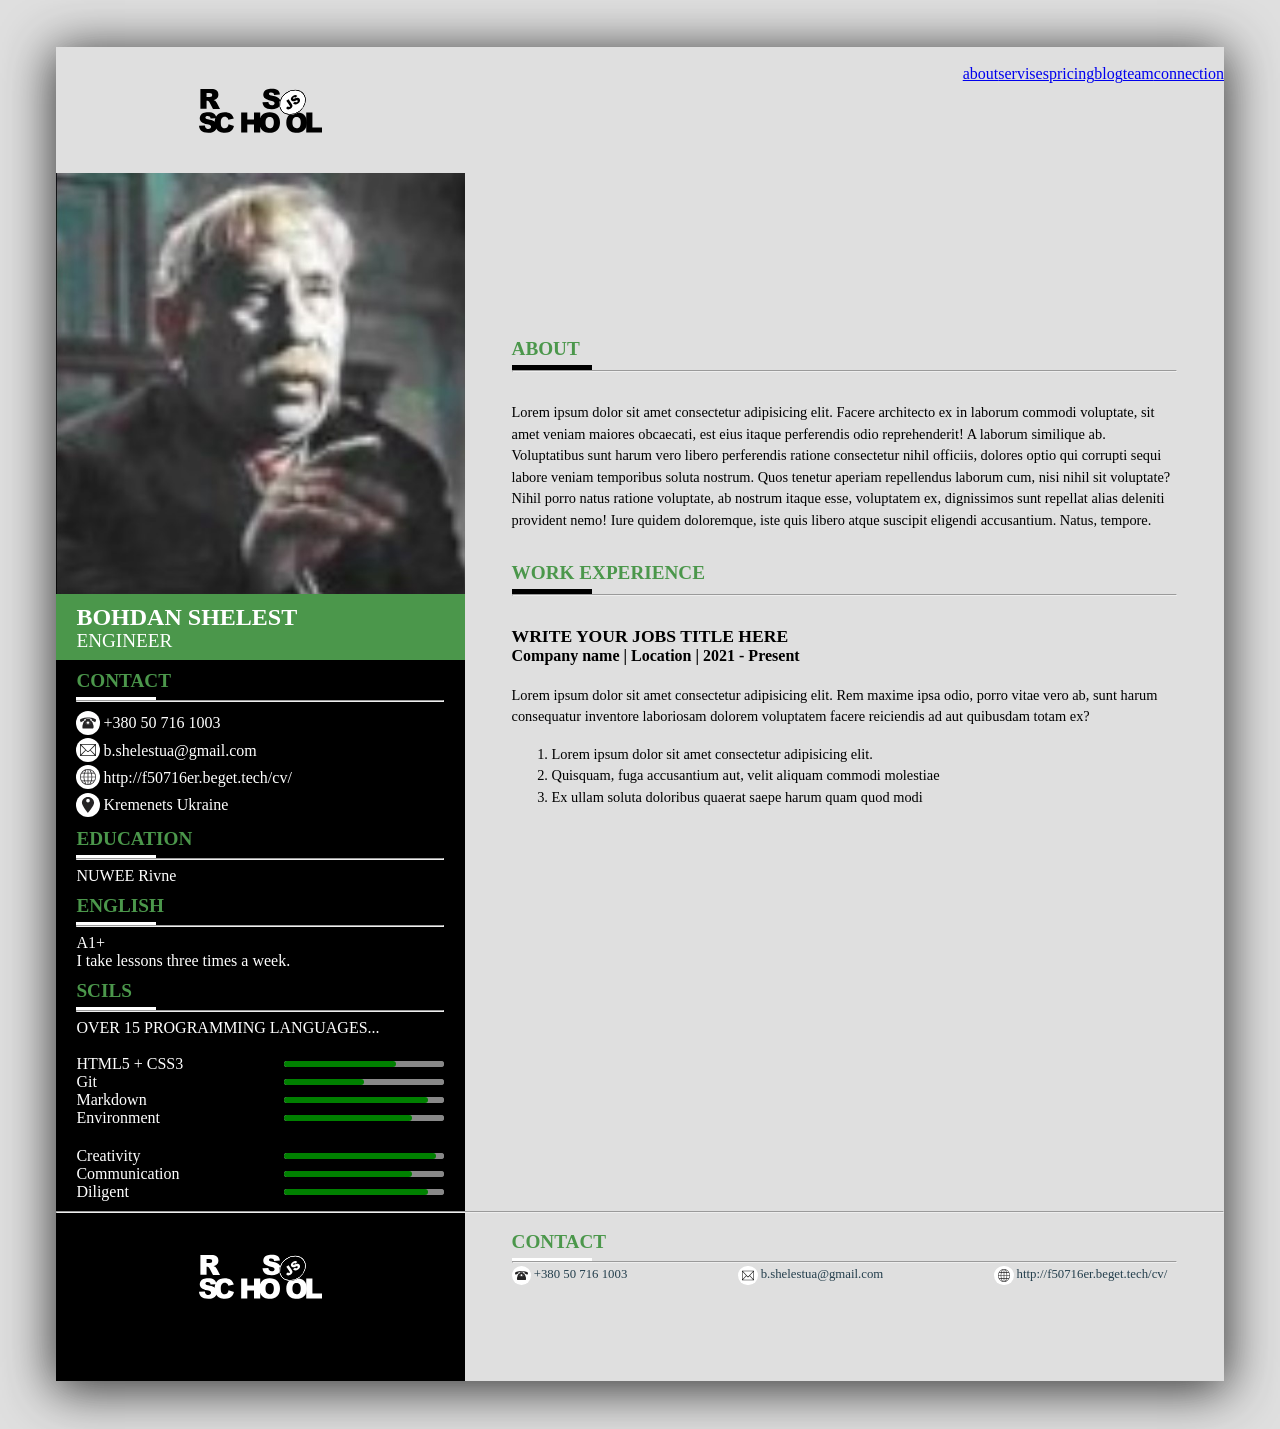
==== cv/index.html @ 2c33cb86 "feat: modify header design, modify css" ====
<!DOCTYPE html>
<html lang="zxx">

<head>
  <meta charset="UTF-8">
  <meta http-equiv="X-UA-Compatible" content="IE=edge">
  <meta name="viewport" content="width=device-width, initial-scale=1.0">
  <title>CV</title>
  <link rel="stylesheet" href="styles.css">
</head>

<body>

  <div class="cv">
    <div class="container">
      <div class="cv__wrap">
        <header class="header">
          <div class="cv__header-wrap">
            <div class="cv__header-one">
              <a class="cv__header-logo go-top" href="#">
                <img class="cv__logo-img" src="rs_school_js1.svg" alt="Logo">
              </a>
            </div>
            <div class="cv__header-two">
              <nav class="menu">
                <ul class="menu__list">
                  <li class="menu__list-item">
                    <a class="menu__list-link" href="#">
                      about
                    </a>
                  </li>
                  <li class="menu__list-item">
                    <a class="menu__list-link" href="#">
                      servises
                    </a>
                  </li>
                  <li class="menu__list-item">
                    <a class="menu__list-link" href="#">
                      pricing
                    </a>
                  </li>
                  <li class="menu__list-item">
                    <a class="menu__list-link" href="#">
                      blog
                    </a>
                  </li>
                  <li class="menu__list-item">
                    <a class="menu__list-link" href="#">
                      team
                    </a>
                  </li>
                  <li class="menu__list-item">
                    <a class="menu__list-link" href="#">
                      connection
                    </a>
                  </li>
                </ul>
              </nav>
            </div>
          </div>
        </header>
        <div class="cv__inner">
          <aside class="cv-brief">
            <img class="cv-brief__avatar" src="avatar.jpg" alt="avatar">
            <div class="cv__title">
              <h2 class="cv__h2">Bohdan Shelest</h2>
              <span>engineer</span>
            </div>

            <div class="cv-contacts">
              <h3 class="cv__h3">contact</h3>
              <span class="sv-brief__line"></span>
              <hr>
              <div class="contacts">
                <a class="contacts__item contact" href="tel:+380507161003">
                  <div class="contact__icon">
                    <img class="contact__icon-img" src="phone1-icon.svg" alt="phone icon">
                  </div>
                  +380 50 716 1003
                </a>
                <a class="contacts__item contact" href="#">
                  <div class="contact__icon">
                    <img class="contact__icon-img" src="email1-icon.svg" alt="email icon">
                  </div>
                  b.shelestua@gmail.com
                </a>
                <a class="contacts__item contact" href="http://f50716er.beget.tech/cv/">
                  <div class="contact__icon">
                    <img class="contact__icon-img" src="web1-icon.svg" alt="web icon">
                  </div>
                  http://f50716er.beget.tech/cv/
                </a>
                <a class="contacts__item contact" href="#">
                  <div class="contact__icon">
                    <img class="contact__icon-img" src="marker1-icon.svg" alt="marker icon">
                  </div>
                  Kremenets Ukraine
                </a>
              </div>
            </div>
            <div class="cv-educ">
              <h3 class="cv__h3">Education</h3>
              <span class="sv-brief__line"></span>
              <hr>
              <span>NUWEE Rivne</span>
            </div>
            <div class="cv-english">
              <h3 class="cv__h3">English</h3>
              <span class="sv-brief__line"></span>
              <hr>
              <span>A1+</span>
              <P>
                I take lessons three times a week.
              </P>
            </div>
            <div class="cv-scills">
              <h3 class="cv__h3">Scils</h3>
              <span class="sv-brief__line"></span>
              <hr>
              <p class="cv-scills__general">over 15 programming languages... <br> <br>
              </p>
              <ul class="cv-scills__list">
                <li class="cv-scill__item">
                  <label for="html"> HTML5 + CSS3</label>
                  <progress class="cv-scill__progress" id="html" max="100" value="70"> 70% </progress>
                </li>
                <li class="cv-scill__item">
                  <label for="git">Git</label>
                  <progress class="cv-scill__progress" id="git" max="100" value="50"> 50% </progress>
                </li>
                <li class="cv-scill__item">
                  <label for="markdown">Markdown</label>
                  <progress class="cv-scill__progress" id="markdown" max="100" value="90">90%</progress>
                </li>
                <li class="cv-scill__item">
                  <label for="environment">Environment</label>
                  <progress class="cv-scill__progress" id="environment" max="100" value="80">80%</progress>
                </li>
              </ul>

              <ul class="cv-scills__abils">
                <li class="cv-scill__item">
                  <label for="creativity">Creativity</label>
                  <progress class="cv-scill__progress" id="creativity" max="100" value="95">95%</progress>
                </li>
                <li class="cv-scill__item">
                  <label for="communication">Communication</label>
                  <progress class="cv-scill__progress" id="communication" max="100" value="80">80%</progress>
                </li>
                <li class="cv-scill__item">
                  <label for="diligent">Diligent</label>
                  <progress class="cv-scill__progress" id="diligent" max="100" value="90">90%</progress>
                </li>
              </ul>
            </div>
          </aside>
          <main class="cv-detail">
            <div class="cv-about">
              <h3 class="cv__h3">About</h3>
              <span class="sv-detail__line"></span>
              <hr>
              <P>
                Lorem ipsum dolor sit amet consectetur adipisicing elit. Facere architecto ex in laborum commodi
                voluptate, sit amet veniam maiores obcaecati, est eius itaque perferendis odio reprehenderit! A laborum
                similique ab.
                Voluptatibus sunt harum vero libero perferendis ratione consectetur nihil officiis, dolores optio qui
                corrupti sequi labore veniam temporibus soluta nostrum. Quos tenetur aperiam repellendus laborum cum,
                nisi
                nihil sit voluptate?
                Nihil porro natus ratione voluptate, ab nostrum itaque esse, voluptatem ex, dignissimos sunt repellat
                alias deleniti provident nemo! Iure quidem doloremque, iste quis libero atque suscipit eligendi
                accusantium. Natus, tempore.
              </P>
            </div>
            <div class="cv-work">
              <h3 class="cv__h3">Work experience</h3>
              <span class="sv-detail__line"></span>
              <hr>
              <h4 class="cv__h4"> Write your jobs title here
              </h4>
              <h6 class="cv__h4">Company name | Location | 2021 - Present</h6>
              <p>
                Lorem ipsum dolor sit amet consectetur adipisicing elit. Rem maxime ipsa odio, porro vitae vero ab, sunt
                harum
                consequatur inventore laboriosam dolorem voluptatem facere reiciendis ad aut quibusdam totam ex?
              </p>

              <ol>
                <li>Lorem ipsum dolor sit amet consectetur adipisicing elit.</li>
                <li>Quisquam, fuga accusantium aut, velit aliquam commodi molestiae</li>
                <li>Ex ullam soluta doloribus quaerat saepe harum quam quod modi</li>
              </ol>
              <!-- <h4 class="cv__h4"> Write your jobs title here
              </h4>

              <h6 class="cv__h4">Company name | Location | 2015 - 2020</h6>
              <p>
                Lorem ipsum dolor sit amet consectetur adipisicing elit. Rem maxime ipsa odio, porro vitae vero ab, sunt
                harum
                consequatur inventore laboriosam dolorem voluptatem facere reiciendis ad aut quibusdam totam ex?
              </p>

              <ol>
                <li>Lorem ipsum dolor sit amet consectetur adipisicing elit.</li>
                <li>Quisquam, fuga accusantium aut, velit aliquam commodi molestiae</li>
                <li>Ex ullam soluta doloribus quaerat saepe harum quam quod modi</li>
              </ol> -->
            </div>
          </main>
        </div>

        <footer class="cv__footer">
          <span class="sv-detail__line"></span>
          <hr class="cv__footer-line">
          <div class="cv__footer-wrap">
            <div class="cv__footer-one">
              <a class="cv__footer-logo " href="#">
                <img class="cv__footer-img" src="rs_school_js1.svg" alt="logo">
              </a>
            </div>
            <div class="cv__footer-two ">
              <div class="cv__footer-main ">
                <h3 class="cv__h3">contact</h3>
                <span class="sv-brief__line"></span>
                <hr>
                <div class="contacts__footer-two">
                  <a class="contacts__item contact" href="tel:+380507161003">
                    <div class="contact__icon">
                      <img class="contact__icon-img" src="phone1-icon.svg" alt="phone icon">
                    </div>
                    +380 50 716 1003
                  </a>
                  <a class="contacts__item contact" href="#">
                    <div class="contact__icon">
                      <img class="contact__icon-img" src="email1-icon.svg" alt="email icon">
                    </div>
                    b.shelestua@gmail.com
                  </a>
                  <a class="contacts__item contact" href="http://f50716er.beget.tech/cv/">
                    <div class="contact__icon">
                      <img class="contact__icon-img" src="web1-icon.svg" alt="web icon">
                    </div>
                    http://f50716er.beget.tech/cv/
                  </a>
                </div>
              </div>

            </div>

          </div>
        </footer>

      </div>
    </div>
  </div>
</body>

</html>
---- cv/styles.css ----
html {
  box-sizing: border-box;
  scroll-behavior: smooth;
}

*, *:after, *:before {
  box-sizing: inherit;
}

ul[class], ol[class] {
  padding: 0;
}

body, h1, h2, h3, h4, h5, h6, p, ul[class], ol[class], li, figure, figcaption, blockquote, dl, dd {
  margin: 0;
}

ul[class] {
  list-style: none;
}

img {
  max-width: 100%;
  display: block;
}

input, button, textarea, select {
  font: inherit;
}

.a {
  text-decoration: none;
}

html, body {
  height: 100%;
}

body {
  min-height: 100vh;
  color: #243f4d;
  background-color: #dfdfdf;
  font-size: 16px;
  line-height: normal;
  display: flex;
  flex-direction: column;
}

.cv {
  flex-grow: 1;
}

.container {
  max-width: 1200px;
  margin: 0 auto;
  padding: 0 1rem;
}

.cv__wrap {
  display: flex;
  flex-direction: column;
  margin-top: 47px;
  margin-bottom: 47px;
  box-shadow: 0px 6px 47px 3px rgba(37, 37, 37, 0.9);
}

.cv__inner {
  display: flex;
  justify-content: space-between;
}

.menu__list {
  display: flex;
}

.cv-brief {
  background-color: black;
  color: white;
  width: 35%;
}

.cv__title {
  background-color: rgb(75, 151, 75);
  color: white;
  padding: 0.6em 5%;
}

.cv-contacts, .cv-educ, .cv-english, .cv-scills {
  padding-top: 0.6em;
  margin-left: 5%;
  margin-right: 5%;
}

.sv-brief__line {
  display: block;
  margin-top: 5px;
  height: 4px;
  width: 80px;
  background-color: white;
}

.sv-detail__line {
  display: block;
  margin-top: 5px;
  height: 6px;
  width: 80px;
  background-color: black;
}

hr {
  margin: -1px 0 2%;
}

.contacts {
  /* height: 150px; */
  display: inline-flex;
  flex-direction: column;
  justify-content: space-around;
  font-size: calc( (100vw - 30rem)/(80 - 30) * (1.0 - 0.5) + 0.5rem);
  color: white;
}

.contact {
  /* margin-left: 50px; */
  text-decoration: none;
  color: inherit;
  display: flex;
  align-items: center;
  line-height: 1.7;
}

.contact__icon {
  height: 1.5em;
  width: 1.5em;
  background-color: #fff;
  border-radius: 50%;
  display: flex;
  justify-content: center;
  align-items: center;
  margin-right: 3px;
}

.contact__icon-img {
  display: block;
  height: 1em;
  width: 1em;
}

.cv__title span {
  font-size: calc( (100vw - 30rem)/(80 - 30) * (1.2 - 0.8) + 0.8rem);
  text-transform: uppercase;
  line-height: 1.0;
}

h2 {
  font-size: calc( (100vw - 30rem)/(80 - 30) * (1.5 - 1) + 1rem);
  text-transform: uppercase;
}

h3 {
  color: rgb(75, 151, 75);
  font-size: calc( (100vw - 30rem)/(80 - 30) * (1.2 - 0.8) + 0.8rem);
  text-transform: uppercase;
}

h4 {
  font-size: calc( (100vw - 30rem)/(80 - 30) * (1.1 - 0.7) + 0.7rem);
  text-transform: uppercase;
}

h6 {
  font-size: calc( (100vw - 30rem)/(80 - 30) * (1.0 - 0.6) + 0.6rem);
  margin-bottom: 20px;
}

.cv-scills__list, .cv-scills__abils {
  margin-bottom: 20px !important;
}

.cv-scills__abils {
  margin-bottom: 20vh !important;
}

.cv-scill__item {
  display: flex;
  justify-content: space-between;
  align-items: center;
}

label {
  display: block;
}

.cv-scills__general {
  text-transform: uppercase;
}

progress {
  background-color: #888;
  height: 6px;
  border-radius: 3px !important;
}

progress::-webkit-progress-bar {
  color: greenyellow;
  background-color: #888!important;
  height: 100%;
  border-radius: 3px!important;
}

progress::-webkit-progress-value {
  height: 100%;
  border-radius: 3px!important;
}

.cv-detail {
  padding: 15vh 4% 20vh;
  color: #000;
  width: 65%;
}

.cv-detail hr {
  margin-bottom: 30px;
}

.cv-detail h3 {
  margin-top: 30px;
}

.cv-work p, .cv-detail li, .cv-about p {
  font-size: calc( (100vw - 30rem)/(80 - 30) * (0.9 - 0.6) + 0.6rem);
  /* font-size: 18px; */
  line-height: 1.5;
}

.cv__footer {
  margin-top: -20vh;
  max-height: 20vh;
  height: 100%;
}

.cv__header-wrap, .cv__footer-wrap {
  padding: 2vh 0;
  display: flex;
  justify-content: space-between;
}

.cv__header-one, .cv__footer-one {
  width: 35%;
  display: flex;
  justify-content: center;
}

.cv__header-logo, .cv__footer-logo {
  height: 10vh;
  width: 30%;
  display: flex;
  justify-content: center;
}

.cv__footer-img {
  filter: invert(1);
}

.cv__footer-two {
  width: 65%;
  height: 20vh;
  padding: 0 4%;
  display: flex;
  flex-direction: column;
  justify-content: center;
}

.cv__footer-main {
  height: inherit;
}

.contacts__footer-two {
  margin-top: -1.8%;
  display: flex;
  flex-wrap: wrap;
  justify-content: space-between;
  font-size: calc( (100vw - 30rem)/(80 - 30) * (0.8 - 0.5) + 0.5rem);
  margin-right: 10px;
  color: #243f4d;
}

.cv__footer-line {
  margin: -1px 0 0%;
}
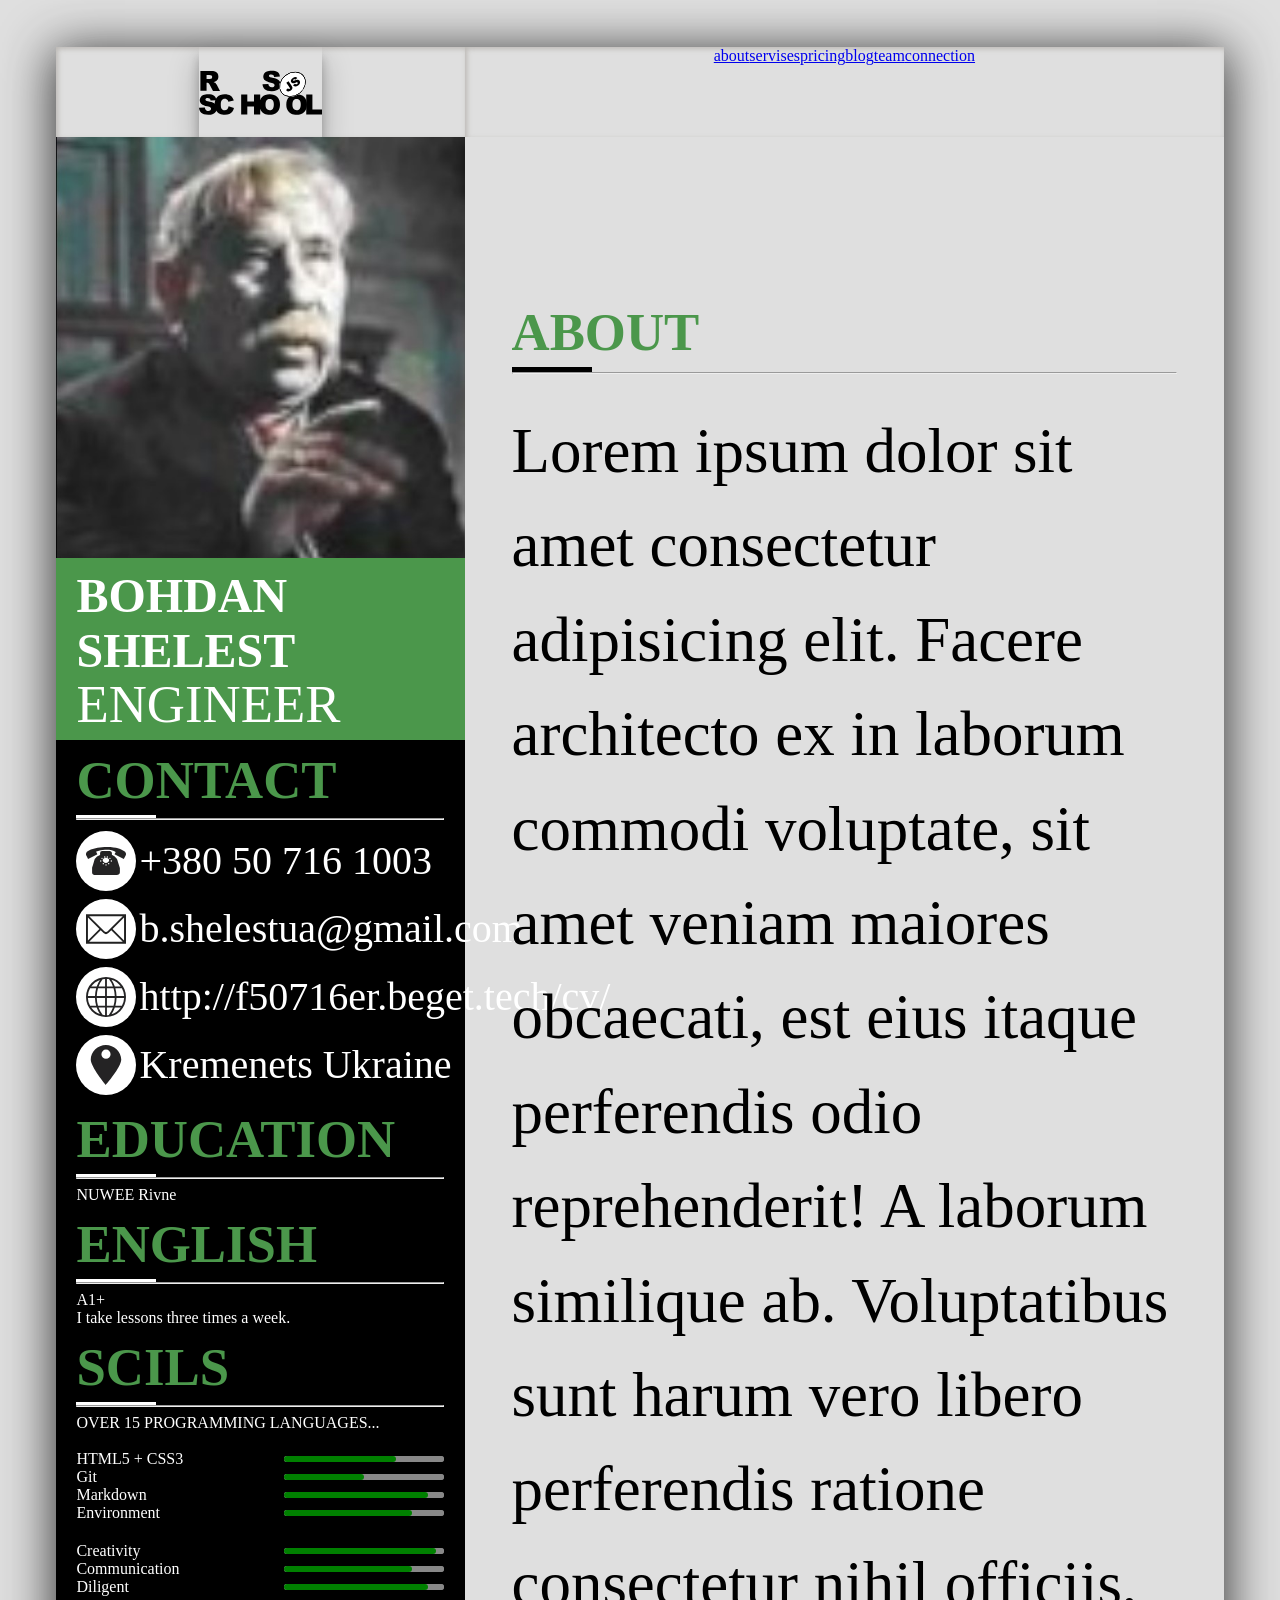
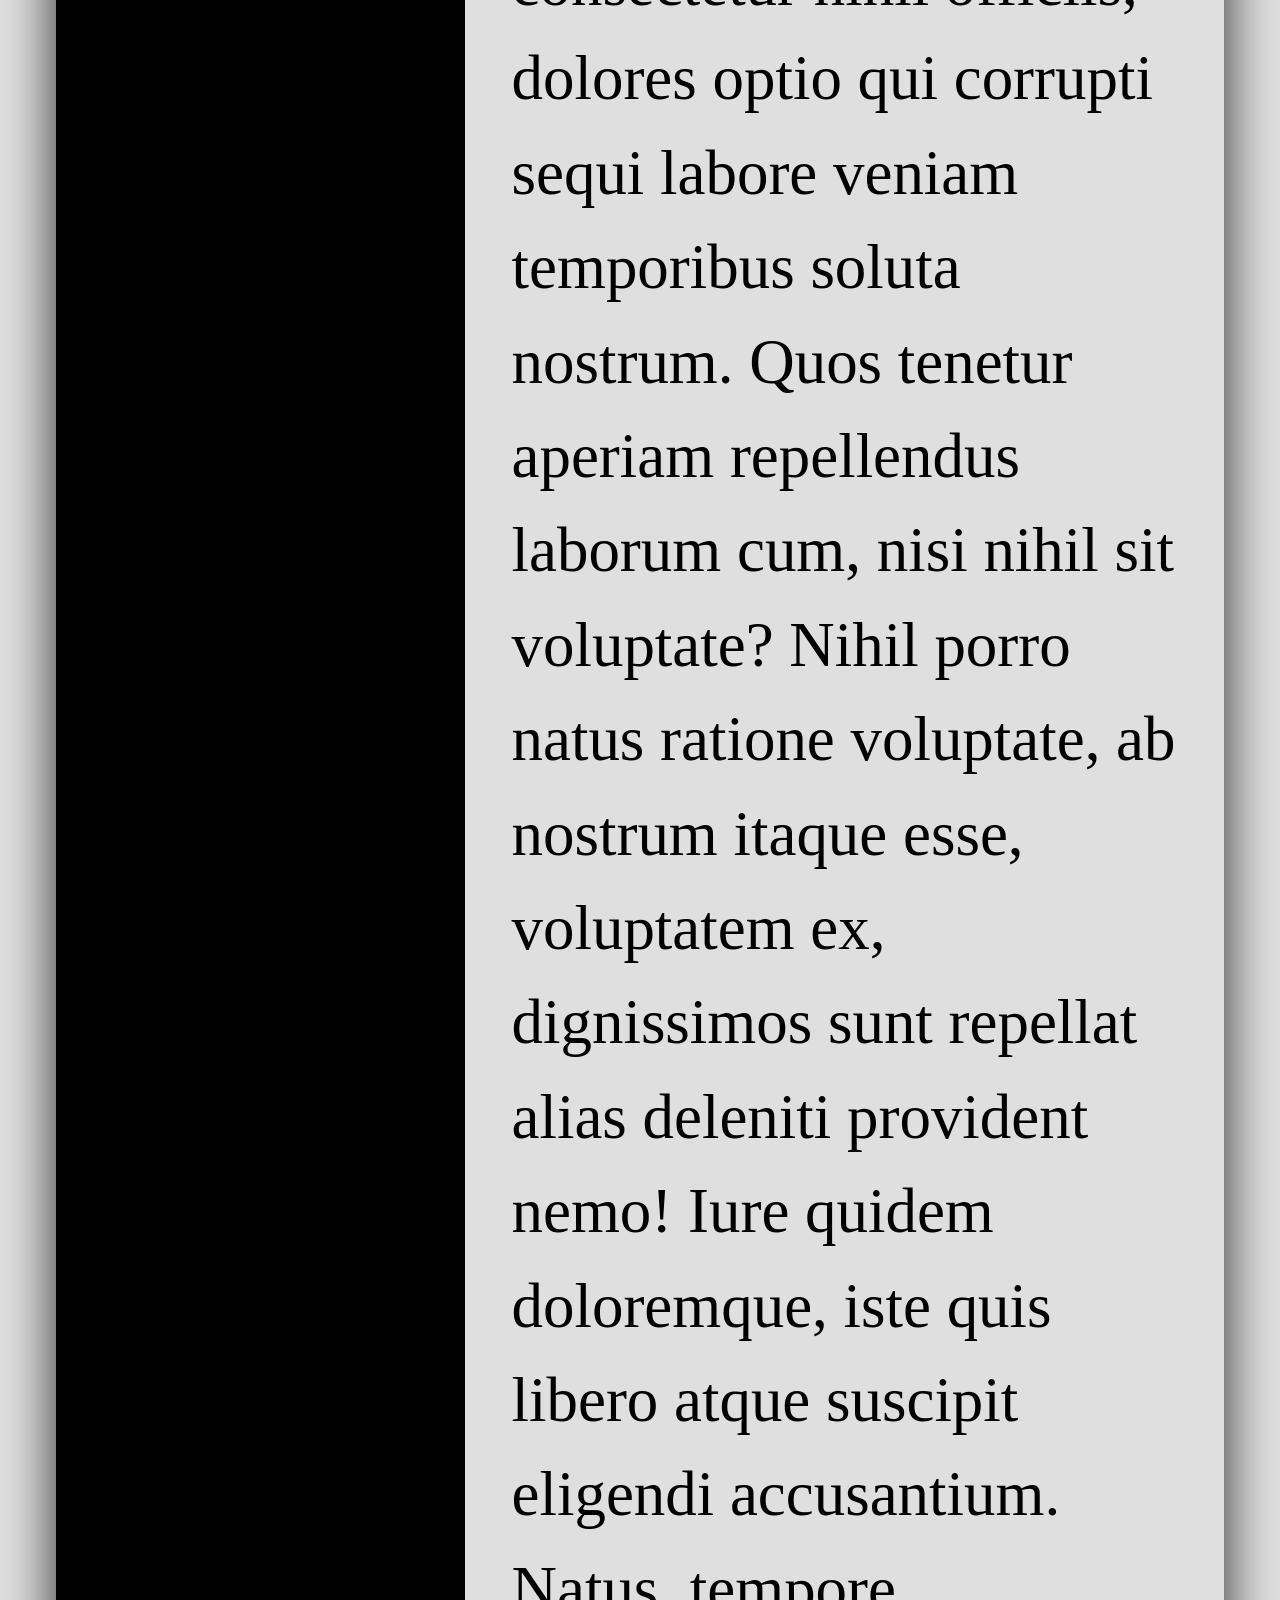
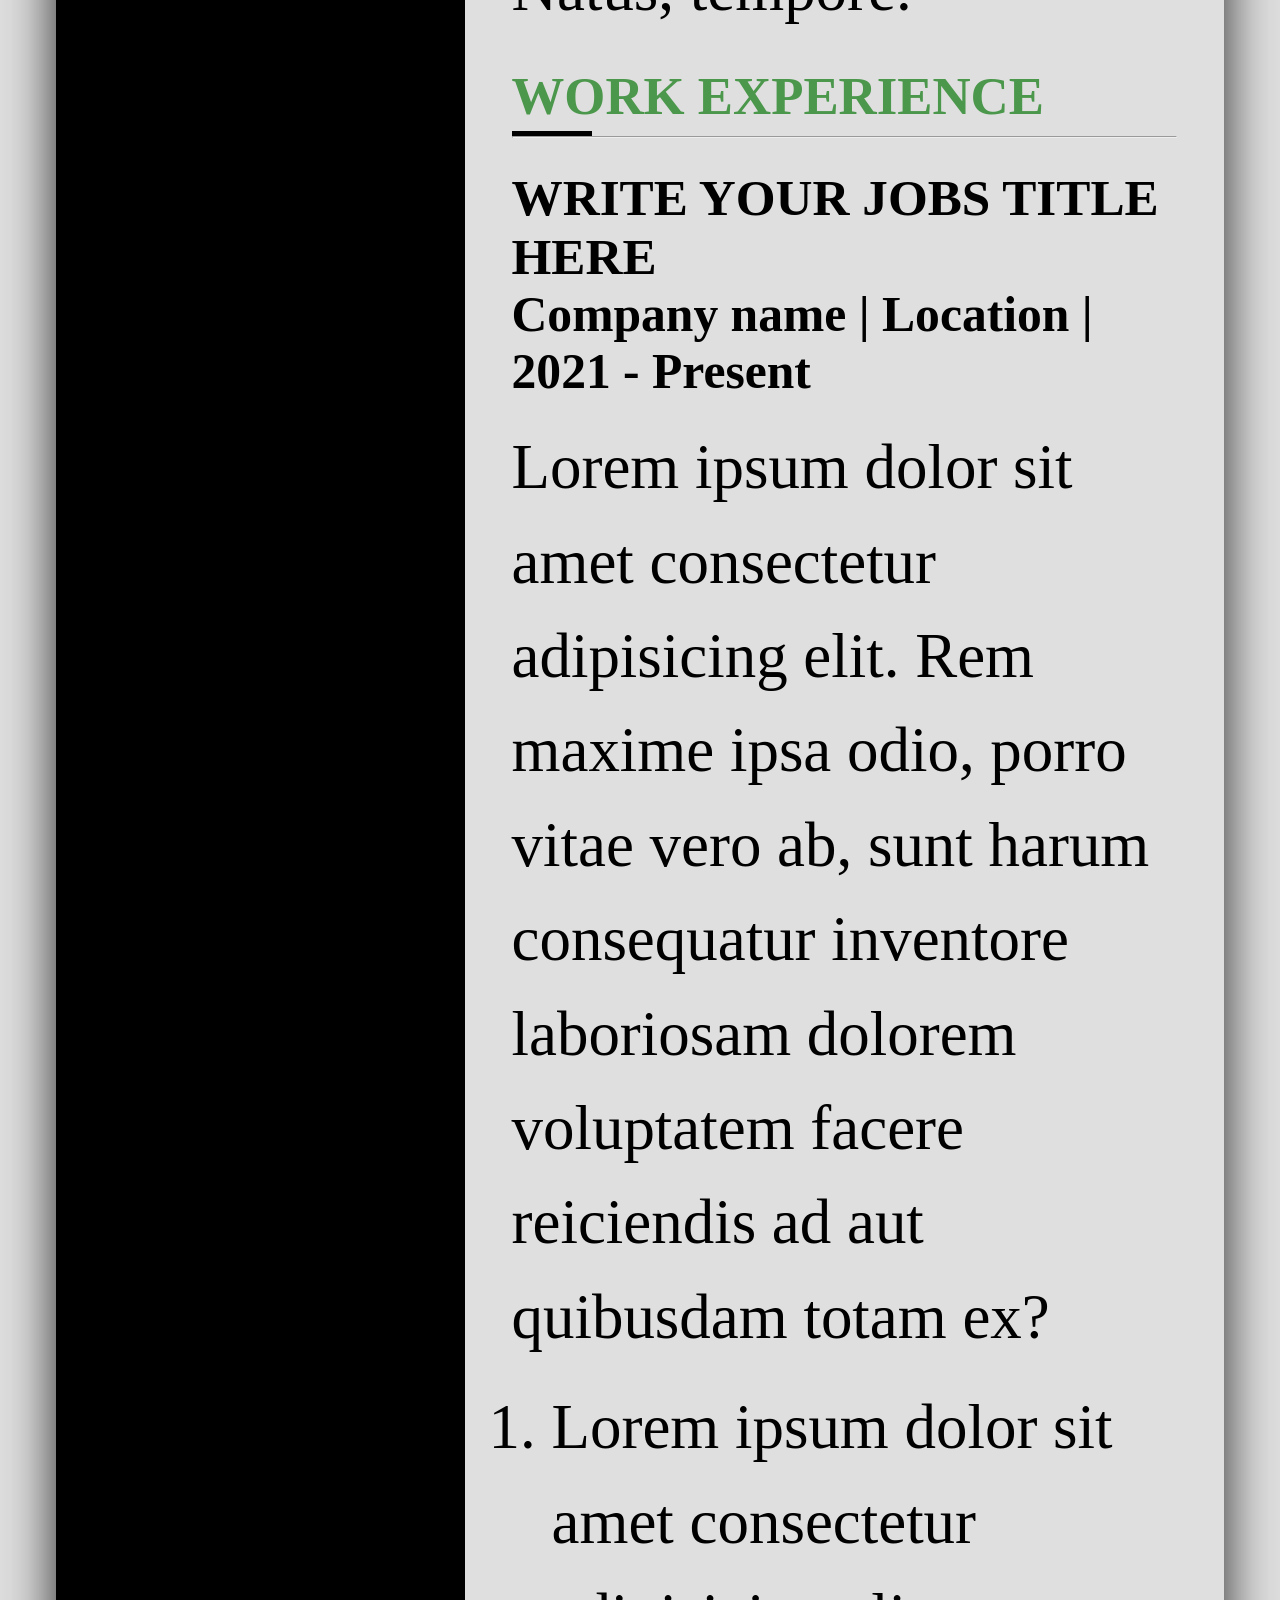
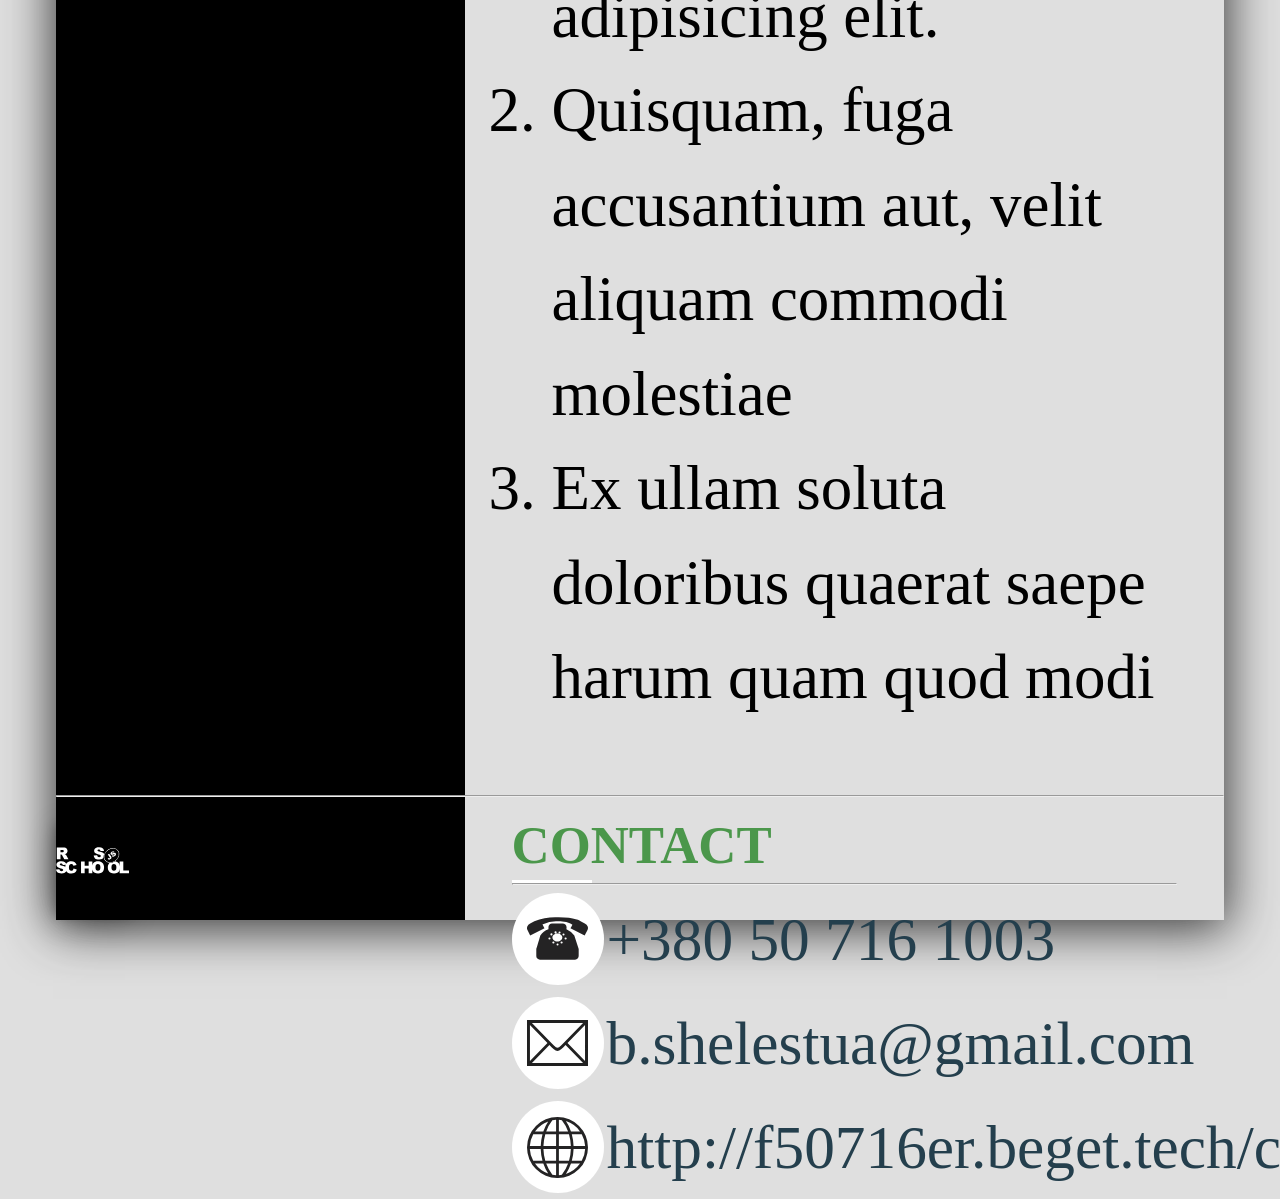
==== commit dc54744c: "fix: fix the w3 validation error" ====
--- a/cv/index.html
+++ b/cv/index.html
@@ -14,7 +14,7 @@
   <div class="cv">
     <div class="container">
       <div class="cv__wrap">
-        <header class="header">
+        <header class="cv__header">
           <div class="cv__header-wrap">
             <div class="cv__header-one">
               <a class="cv__header-logo go-top" href="#">
--- a/cv/styles.css
+++ b/cv/styles.css
@@ -1,3 +1,8 @@
+/* :root {
+  --font-h2: calc(calc(100vw - 30rem)/25 + 1rem);
+  --font-h3: calc(calc(100vw - 30rem)/20 + 0.8rem);
+} */
+
 html {
   box-sizing: border-box;
   scroll-behavior: smooth;
@@ -64,6 +69,17 @@
   box-shadow: 0px 6px 47px 3px rgba(37, 37, 37, 0.9);
 }
 
+.cv__header {
+  /* margin-top: -15vh; */
+  max-height: 15vh;
+  height: 100%;
+}
+
+.cv__header-wrap {
+  display: flex;
+  justify-content: space-between;
+}
+
 .cv__inner {
   display: flex;
   justify-content: space-between;
@@ -116,7 +132,7 @@
   display: inline-flex;
   flex-direction: column;
   justify-content: space-around;
-  font-size: calc( (100vw - 30rem)/(80 - 30) * (1.0 - 0.5) + 0.5rem);
+  font-size: calc(calc(100vw - 30rem)/25 + 0.5rem);
   color: white;
 }
 
@@ -147,29 +163,33 @@
 }
 
 .cv__title span {
-  font-size: calc( (100vw - 30rem)/(80 - 30) * (1.2 - 0.8) + 0.8rem);
+  font-size: calc(calc(100vw - 30rem) / 20 + 0.8rem);
   text-transform: uppercase;
   line-height: 1.0;
 }
 
 h2 {
-  font-size: calc( (100vw - 30rem)/(80 - 30) * (1.5 - 1) + 1rem);
+  /* font-size: var(--font-h2); */
+  font-size: calc(calc(100vw - 30rem)/25 + 1rem);
+  /* font-size: calc((100vw - 30rem)/(80 - 30) * (1.5 - 1) + 1rem); */
   text-transform: uppercase;
 }
 
 h3 {
   color: rgb(75, 151, 75);
-  font-size: calc( (100vw - 30rem)/(80 - 30) * (1.2 - 0.8) + 0.8rem);
+  /* font-size: var(--font-h3); */
+  font-size: calc(calc(100vw - 30rem)/20 + 0.8rem);
+  /* font-size: calc(calc(100vw - 30rem)/(80 - 30) * (1.2 - 0.8) + 0.8rem); */
   text-transform: uppercase;
 }
 
 h4 {
-  font-size: calc( (100vw - 30rem)/(80 - 30) * (1.1 - 0.7) + 0.7rem);
+  font-size: calc(calc(100vw - 30rem)/20 + 0.7rem);
   text-transform: uppercase;
 }
 
 h6 {
-  font-size: calc( (100vw - 30rem)/(80 - 30) * (1.0 - 0.6) + 0.6rem);
+  font-size: calc(calc(100vw - 30rem)/20 + 0.6rem);
   margin-bottom: 20px;
 }
 
@@ -228,32 +248,37 @@
 }
 
 .cv-work p, .cv-detail li, .cv-about p {
-  font-size: calc( (100vw - 30rem)/(80 - 30) * (0.9 - 0.6) + 0.6rem);
+  font-size: calc( calc(100vw - 30rem)/15 + 0.6rem);
   /* font-size: 18px; */
   line-height: 1.5;
 }
 
 .cv__footer {
-  margin-top: -20vh;
-  max-height: 20vh;
-  height: 100%;
-}
-
-.cv__header-wrap, .cv__footer-wrap {
-  padding: 2vh 0;
-  display: flex;
-  justify-content: space-between;
-}
-
-.cv__header-one, .cv__footer-one {
+  margin-top: -15vh;
+  max-height: 15vh;
+  height: 100%;
+}
+
+.cv__footer-wrap {
+  padding: 2vh 0 0;
+  display: flex;
+  justify-content: space-between;
+}
+
+.cv__header-one {
   width: 35%;
   display: flex;
   justify-content: center;
+}
+
+.cv__header-one, .cv__header-two {
+  box-shadow: inset 2px 2px 5px rgba(154, 147, 140, 0.5);
 }
 
 .cv__header-logo, .cv__footer-logo {
   height: 10vh;
   width: 30%;
+  box-shadow: 0 14px 28px rgba(0, 0, 0, 0.25), 0 10px 10px rgba(0, 0, 0, 0.22);
   display: flex;
   justify-content: center;
 }
@@ -262,9 +287,18 @@
   filter: invert(1);
 }
 
+.cv__header-two {
+  width: 65%;
+  /* height: 15vh; */
+  padding: 0 4%;
+  display: flex;
+  flex-wrap: wrap;
+  justify-content: center;
+}
+
 .cv__footer-two {
   width: 65%;
-  height: 20vh;
+  height: 15vh;
   padding: 0 4%;
   display: flex;
   flex-direction: column;
@@ -280,7 +314,7 @@
   display: flex;
   flex-wrap: wrap;
   justify-content: space-between;
-  font-size: calc( (100vw - 30rem)/(80 - 30) * (0.8 - 0.5) + 0.5rem);
+  font-size: calc( calc(100vw - 30rem)/15 + 0.5rem);
   margin-right: 10px;
   color: #243f4d;
 }
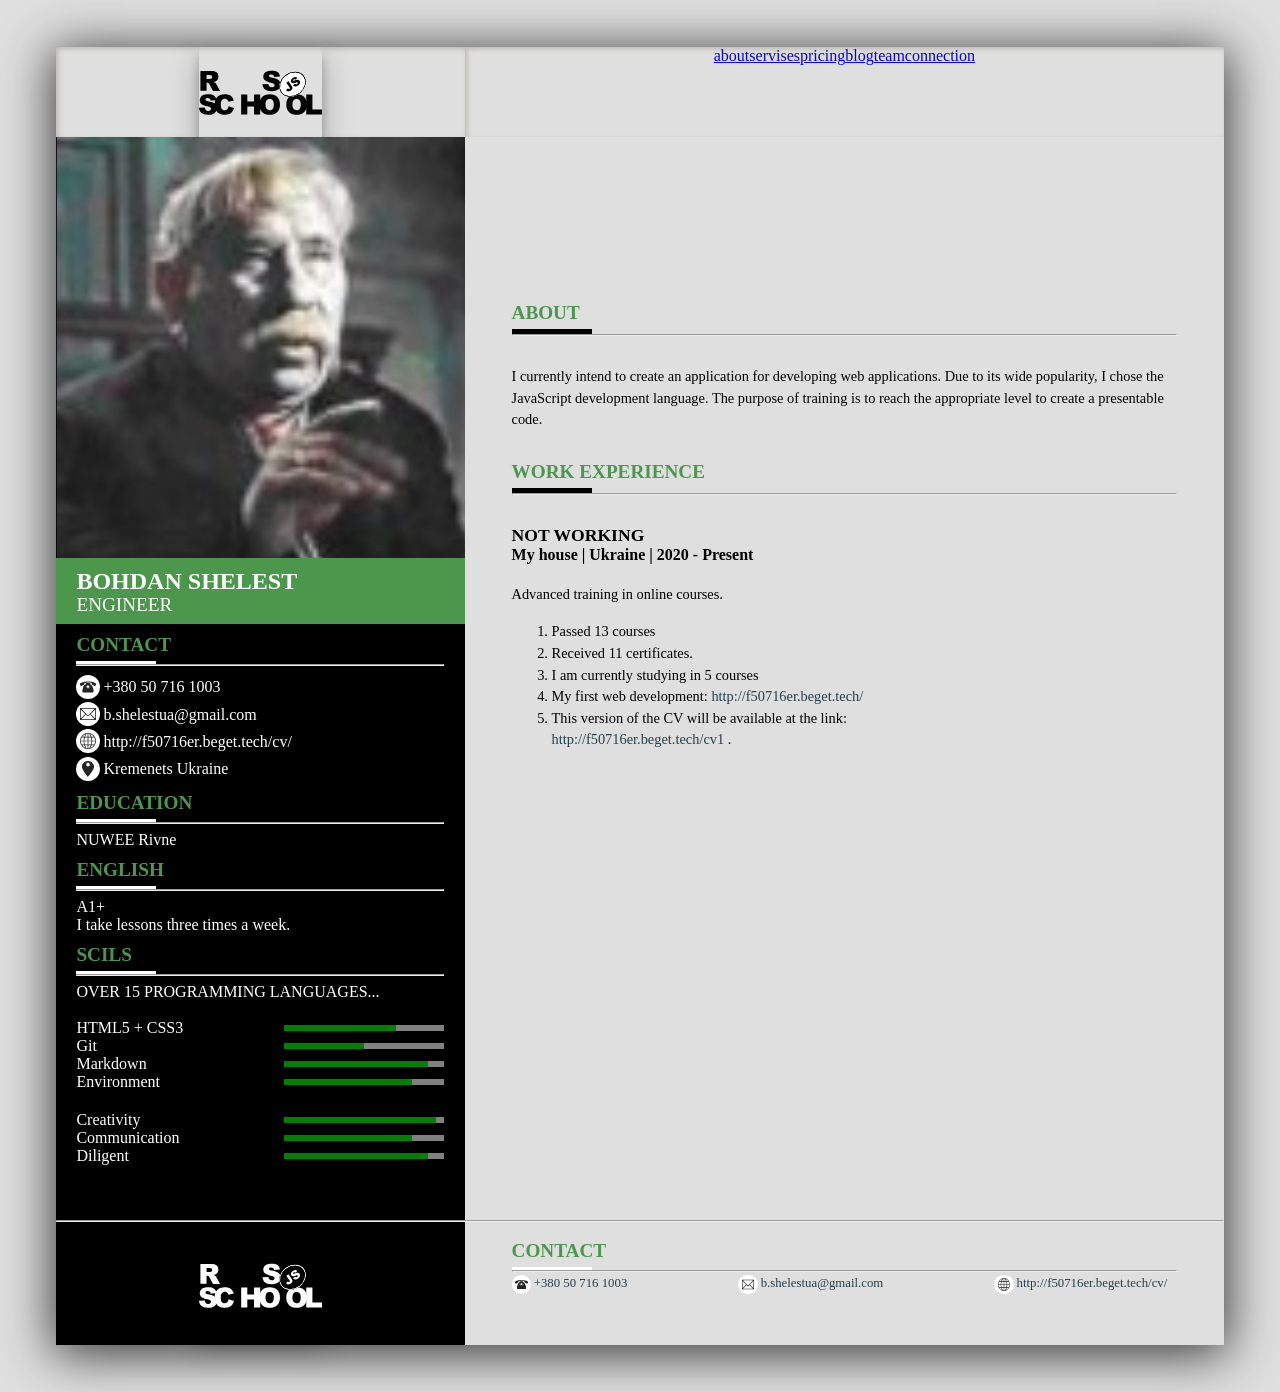
==== commit 91487b9c: "feat: add information in main page" ====
--- a/cv/index.html
+++ b/cv/index.html
@@ -160,51 +160,37 @@
               <span class="sv-detail__line"></span>
               <hr>
               <P>
-                Lorem ipsum dolor sit amet consectetur adipisicing elit. Facere architecto ex in laborum commodi
-                voluptate, sit amet veniam maiores obcaecati, est eius itaque perferendis odio reprehenderit! A laborum
-                similique ab.
-                Voluptatibus sunt harum vero libero perferendis ratione consectetur nihil officiis, dolores optio qui
-                corrupti sequi labore veniam temporibus soluta nostrum. Quos tenetur aperiam repellendus laborum cum,
-                nisi
-                nihil sit voluptate?
-                Nihil porro natus ratione voluptate, ab nostrum itaque esse, voluptatem ex, dignissimos sunt repellat
-                alias deleniti provident nemo! Iure quidem doloremque, iste quis libero atque suscipit eligendi
-                accusantium. Natus, tempore.
+                I currently intend to create an application for developing web applications. Due to its wide popularity,
+                I chose the
+                JavaScript development language. The purpose of training is to reach the appropriate level to create a
+                presentable code.
               </P>
             </div>
             <div class="cv-work">
               <h3 class="cv__h3">Work experience</h3>
               <span class="sv-detail__line"></span>
               <hr>
-              <h4 class="cv__h4"> Write your jobs title here
+              <h4 class="cv__h4"> Not working
               </h4>
-              <h6 class="cv__h4">Company name | Location | 2021 - Present</h6>
+              <h6 class="cv__h4">My house | Ukraine | 2020 - Present</h6>
               <p>
-                Lorem ipsum dolor sit amet consectetur adipisicing elit. Rem maxime ipsa odio, porro vitae vero ab, sunt
-                harum
-                consequatur inventore laboriosam dolorem voluptatem facere reiciendis ad aut quibusdam totam ex?
+                Advanced training in online courses.
               </p>
 
               <ol>
-                <li>Lorem ipsum dolor sit amet consectetur adipisicing elit.</li>
-                <li>Quisquam, fuga accusantium aut, velit aliquam commodi molestiae</li>
-                <li>Ex ullam soluta doloribus quaerat saepe harum quam quod modi</li>
+                <li>Passed 13 courses</li>
+                <li>Received 11 certificates.</li>
+                <li>I am currently studying in 5 courses</li>
+                <li>My first web development:
+                  <a href="http://f50716er.beget.tech/"
+                    style="text-decoration: none; color: #243f4d; ">http://f50716er.beget.tech/</a>
+                </li>
+                <li>This version of the CV will be available at the link: <br>
+                  <a href="http://f50716er.beget.tech/cv1"
+                    style="text-decoration: none; color: #243f4d; ">http://f50716er.beget.tech/cv1</a> .
+                </li>
               </ol>
-              <!-- <h4 class="cv__h4"> Write your jobs title here
-              </h4>
-
-              <h6 class="cv__h4">Company name | Location | 2015 - 2020</h6>
-              <p>
-                Lorem ipsum dolor sit amet consectetur adipisicing elit. Rem maxime ipsa odio, porro vitae vero ab, sunt
-                harum
-                consequatur inventore laboriosam dolorem voluptatem facere reiciendis ad aut quibusdam totam ex?
-              </p>
-
-              <ol>
-                <li>Lorem ipsum dolor sit amet consectetur adipisicing elit.</li>
-                <li>Quisquam, fuga accusantium aut, velit aliquam commodi molestiae</li>
-                <li>Ex ullam soluta doloribus quaerat saepe harum quam quod modi</li>
-              </ol> -->
+
             </div>
           </main>
         </div>
--- a/cv/styles.css
+++ b/cv/styles.css
@@ -1,8 +1,3 @@
-/* :root {
-  --font-h2: calc(calc(100vw - 30rem)/25 + 1rem);
-  --font-h3: calc(calc(100vw - 30rem)/20 + 0.8rem);
-} */
-
 html {
   box-sizing: border-box;
   scroll-behavior: smooth;
@@ -132,7 +127,8 @@
   display: inline-flex;
   flex-direction: column;
   justify-content: space-around;
-  font-size: calc(calc(100vw - 30rem)/25 + 0.5rem);
+  /* font-size: calc((100vw - 30rem)/(80 - 30) * (1.0 - 0.5) + 0.5rem); */
+  font-size: calc((100vw - 30rem)/50 * 0.5 + 0.5rem);
   color: white;
 }
 
@@ -163,33 +159,34 @@
 }
 
 .cv__title span {
-  font-size: calc(calc(100vw - 30rem) / 20 + 0.8rem);
+  /* font-size: calc((100vw - 30rem)/(80 - 30) * (1.2 - 0.8) + 0.8rem); */
+  font-size: calc((100vw - 30rem)/50 * 0.4 + 0.8rem);
   text-transform: uppercase;
   line-height: 1.0;
 }
 
 h2 {
-  /* font-size: var(--font-h2); */
-  font-size: calc(calc(100vw - 30rem)/25 + 1rem);
-  /* font-size: calc((100vw - 30rem)/(80 - 30) * (1.5 - 1) + 1rem); */
+  /* font-size: --font-h2; */
+  font-size: calc((100vw - 30rem)/50 * 0.5 + 1rem);
   text-transform: uppercase;
 }
 
 h3 {
   color: rgb(75, 151, 75);
-  /* font-size: var(--font-h3); */
-  font-size: calc(calc(100vw - 30rem)/20 + 0.8rem);
-  /* font-size: calc(calc(100vw - 30rem)/(80 - 30) * (1.2 - 0.8) + 0.8rem); */
+  /* font-size: calc((100vw - 30rem)/(80 - 30) * (1.2 - 0.8) + 0.8rem); */
+  font-size: calc((100vw - 30rem)/50 * 0.4 + 0.8rem);
   text-transform: uppercase;
 }
 
 h4 {
-  font-size: calc(calc(100vw - 30rem)/20 + 0.7rem);
+  /* font-size: calc((100vw - 30rem)/(80 - 30) * (1.1 - 0.7) + 0.7rem); */
+  font-size: calc((100vw - 30rem)/50 * 0.4 + 0.7rem);
   text-transform: uppercase;
 }
 
 h6 {
-  font-size: calc(calc(100vw - 30rem)/20 + 0.6rem);
+  /* font-size: calc((100vw - 30rem)/(80 - 30) * (1.0 - 0.6) + 0.6rem); */
+  font-size: calc((100vw - 30rem)/50 * 0.4 + 0.6rem);
   margin-bottom: 20px;
 }
 
@@ -221,14 +218,14 @@
   border-radius: 3px !important;
 }
 
-progress::-webkit-progress-bar {
+progress::-moz-progress-bar {
   color: greenyellow;
   background-color: #888!important;
   height: 100%;
   border-radius: 3px!important;
 }
 
-progress::-webkit-progress-value {
+progress::-moz-progress-value {
   height: 100%;
   border-radius: 3px!important;
 }
@@ -248,7 +245,8 @@
 }
 
 .cv-work p, .cv-detail li, .cv-about p {
-  font-size: calc( calc(100vw - 30rem)/15 + 0.6rem);
+  /* font-size: calc( (100vw - 30rem)/(80 - 30) * (0.9 - 0.6) + 0.6rem); */
+  font-size: calc( (100vw - 30rem)/50 * 0.3 + 0.6rem);
   /* font-size: 18px; */
   line-height: 1.5;
 }
@@ -265,7 +263,7 @@
   justify-content: space-between;
 }
 
-.cv__header-one {
+.cv__header-one, .cv__footer-one {
   width: 35%;
   display: flex;
   justify-content: center;
@@ -289,7 +287,6 @@
 
 .cv__header-two {
   width: 65%;
-  /* height: 15vh; */
   padding: 0 4%;
   display: flex;
   flex-wrap: wrap;
@@ -314,7 +311,7 @@
   display: flex;
   flex-wrap: wrap;
   justify-content: space-between;
-  font-size: calc( calc(100vw - 30rem)/15 + 0.5rem);
+  font-size: calc( (100vw - 30rem)/50 * 0.3 + 0.5rem);
   margin-right: 10px;
   color: #243f4d;
 }
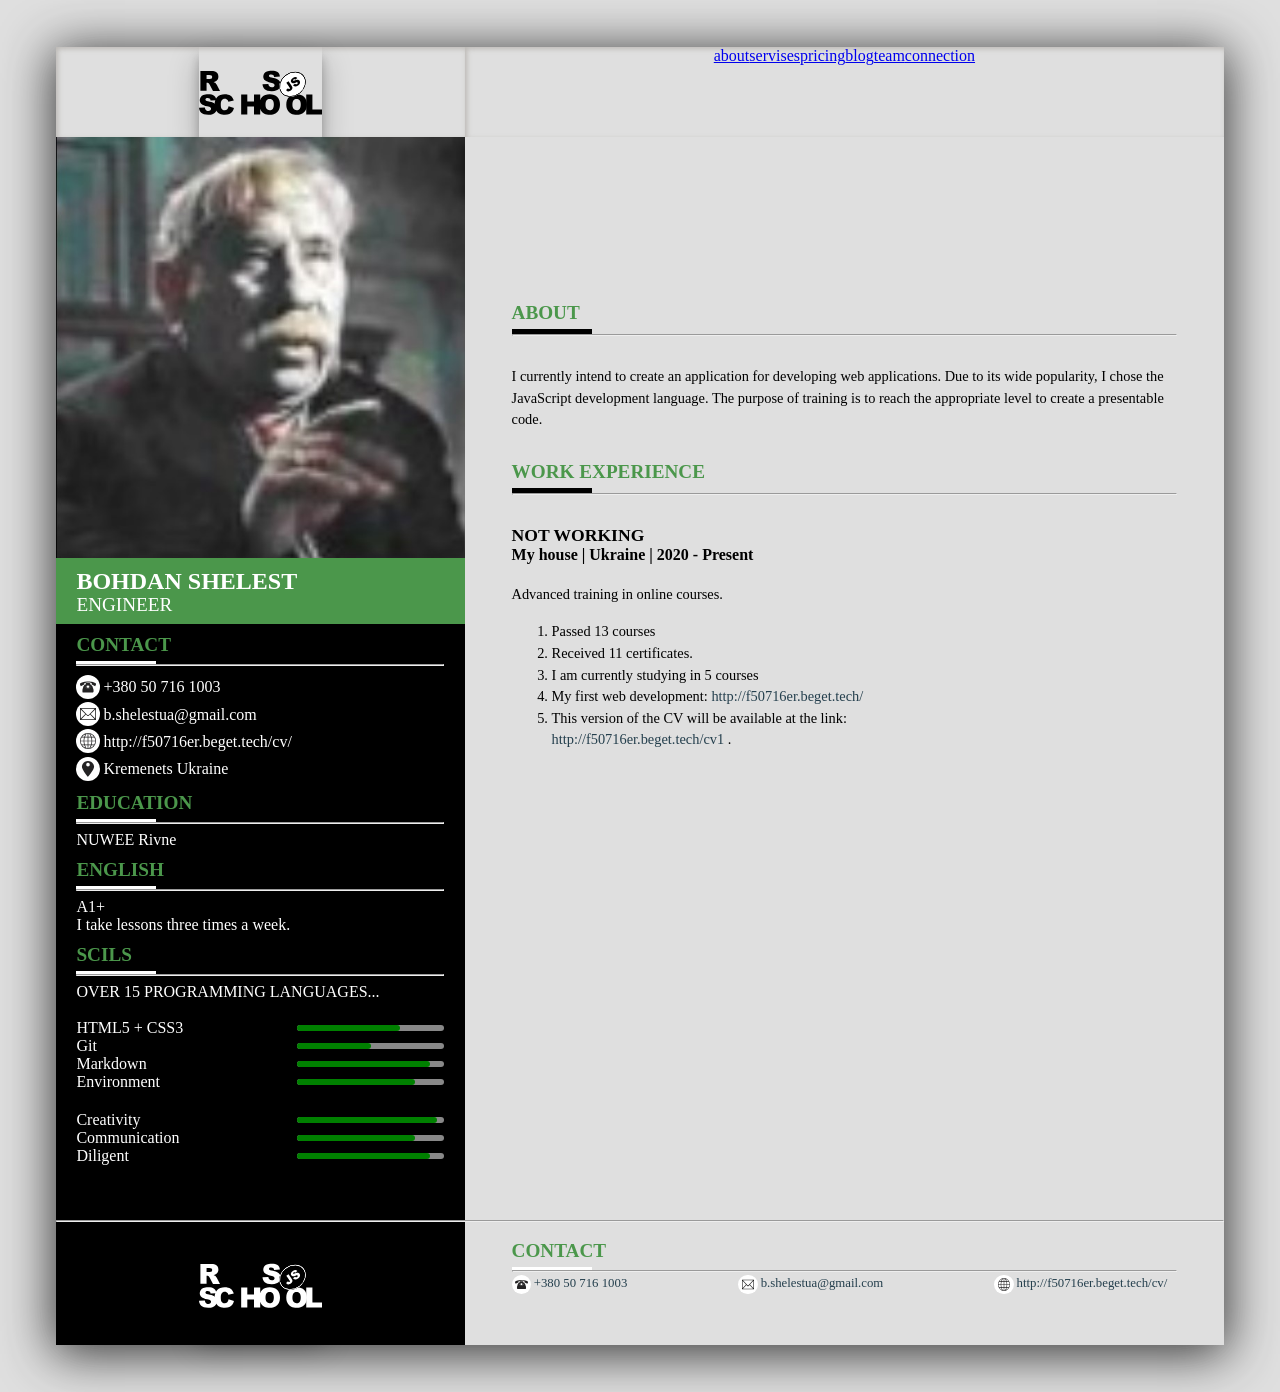
==== commit 653d00ef: "feat: remake progress-bars without progres tags (this tag is not recommended w3)" ====
--- a/cv/index.html
+++ b/cv/index.html
@@ -121,35 +121,49 @@
               </p>
               <ul class="cv-scills__list">
                 <li class="cv-scill__item">
-                  <label for="html"> HTML5 + CSS3</label>
-                  <progress class="cv-scill__progress" id="html" max="100" value="70"> 70% </progress>
-                </li>
-                <li class="cv-scill__item">
-                  <label for="git">Git</label>
-                  <progress class="cv-scill__progress" id="git" max="100" value="50"> 50% </progress>
-                </li>
-                <li class="cv-scill__item">
-                  <label for="markdown">Markdown</label>
-                  <progress class="cv-scill__progress" id="markdown" max="100" value="90">90%</progress>
-                </li>
-                <li class="cv-scill__item">
-                  <label for="environment">Environment</label>
-                  <progress class="cv-scill__progress" id="environment" max="100" value="80">80%</progress>
+                  <div class="progress__label">HTML5 + CSS3</div>
+                  <div class="progress__bg">
+                    <div class="progress__scale" style="width:70%"></div>
+                  </div>
+                </li>
+                <li class="cv-scill__item">
+                  <div class="progress__label">Git</div>
+                  <div class="progress__bg">
+                    <div class="progress__scale" style="width:50%"></div>
+                  </div>
+                </li>
+                <li class="cv-scill__item">
+                  <div class="progress__label">Markdown</div>
+                  <div class="progress__bg">
+                    <div class="progress__scale" style="width:90%"></div>
+                  </div>
+                </li>
+                <li class="cv-scill__item">
+                  <div class="progress__label">Environment</div>
+                  <div class="progress__bg">
+                    <div class="progress__scale" style="width:80%"></div>
+                  </div>
                 </li>
               </ul>
 
               <ul class="cv-scills__abils">
                 <li class="cv-scill__item">
-                  <label for="creativity">Creativity</label>
-                  <progress class="cv-scill__progress" id="creativity" max="100" value="95">95%</progress>
-                </li>
-                <li class="cv-scill__item">
-                  <label for="communication">Communication</label>
-                  <progress class="cv-scill__progress" id="communication" max="100" value="80">80%</progress>
-                </li>
-                <li class="cv-scill__item">
-                  <label for="diligent">Diligent</label>
-                  <progress class="cv-scill__progress" id="diligent" max="100" value="90">90%</progress>
+                  <div class="progress__label">Creativity</div>
+                  <div class="progress__bg">
+                    <div class="progress__scale" style="width:95%"></div>
+                  </div>
+                </li>
+                <li class="cv-scill__item">
+                  <div class="progress__label">Communication</div>
+                  <div class="progress__bg">
+                    <div class="progress__scale" style="width:80%"></div>
+                  </div>
+                </li>
+                <li class="cv-scill__item">
+                  <div class="progress__label">Diligent</div>
+                  <div class="progress__bg">
+                    <div class="progress__scale" style="width:90%"></div>
+                  </div>
                 </li>
               </ul>
             </div>
--- a/cv/styles.css
+++ b/cv/styles.css
@@ -212,22 +212,26 @@
   text-transform: uppercase;
 }
 
-progress {
+/* .w3-grey, .w3-hover-grey:hover, .w3-gray, .w3-hover-gray:hover {
+  color: #000!important;
+  background-color: #9e9e9e!important
+} */
+
+.w3-light-grey {
+  /* color: #000!important; */
+  background-color: #f1f1f1!important
+}
+
+.progress__bg {
+  width: 40%;
   background-color: #888;
+  border-radius: 3px;
+}
+
+.progress__scale {
+  background-color: green;
   height: 6px;
-  border-radius: 3px !important;
-}
-
-progress::-moz-progress-bar {
-  color: greenyellow;
-  background-color: #888!important;
-  height: 100%;
-  border-radius: 3px!important;
-}
-
-progress::-moz-progress-value {
-  height: 100%;
-  border-radius: 3px!important;
+  border-radius: 3px;
 }
 
 .cv-detail {
@@ -245,9 +249,7 @@
 }
 
 .cv-work p, .cv-detail li, .cv-about p {
-  /* font-size: calc( (100vw - 30rem)/(80 - 30) * (0.9 - 0.6) + 0.6rem); */
   font-size: calc( (100vw - 30rem)/50 * 0.3 + 0.6rem);
-  /* font-size: 18px; */
   line-height: 1.5;
 }
 
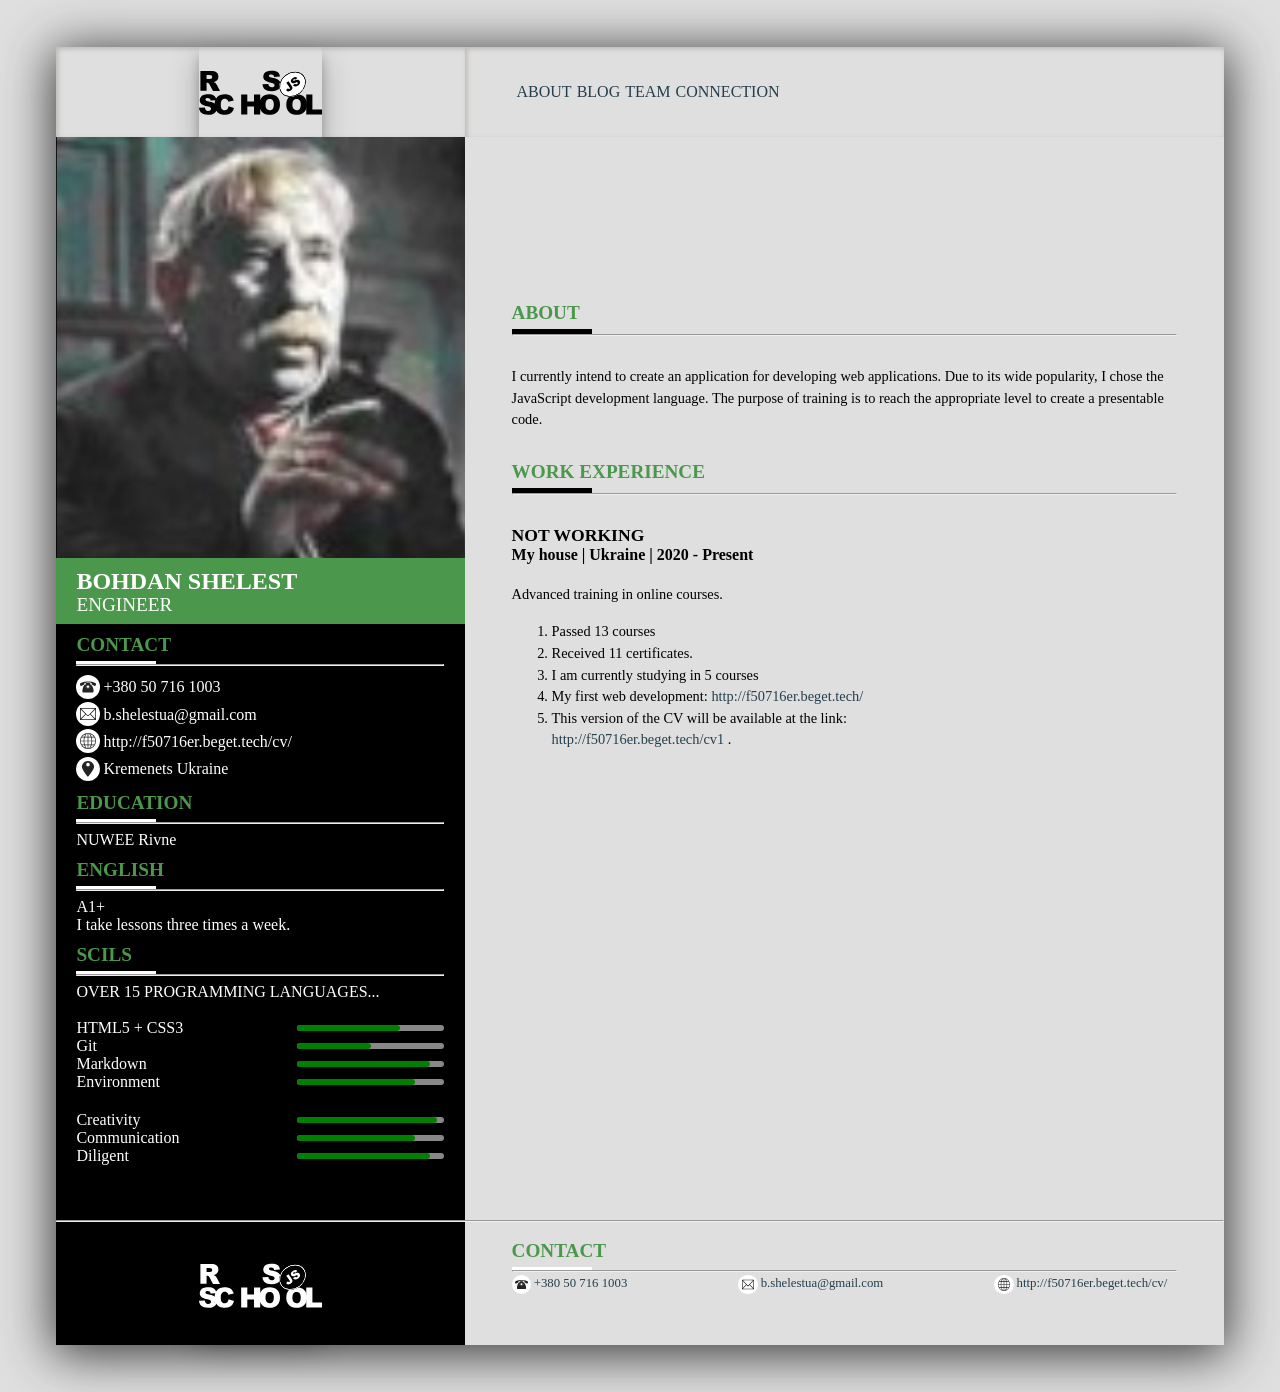
==== commit d8e38a42: "feat: add css on header menu" ====
--- a/cv/index.html
+++ b/cv/index.html
@@ -27,16 +27,6 @@
                   <li class="menu__list-item">
                     <a class="menu__list-link" href="#">
                       about
-                    </a>
-                  </li>
-                  <li class="menu__list-item">
-                    <a class="menu__list-link" href="#">
-                      servises
-                    </a>
-                  </li>
-                  <li class="menu__list-item">
-                    <a class="menu__list-link" href="#">
-                      pricing
                     </a>
                   </li>
                   <li class="menu__list-item">
--- a/cv/styles.css
+++ b/cv/styles.css
@@ -80,8 +80,32 @@
   justify-content: space-between;
 }
 
+.cv__header-two {
+  width: 65%;
+  padding: 0 4%;
+  display: flex;
+ git
+  justify-content: flex-end;
+  align-items: center;
+}
+
+.menu {}
+
 .menu__list {
-  display: flex;
+  font-size: calc((100vw - 30rem)/50 * 0.4 + 0.6rem);
+  display: flex;
+  align-items: center;
+}
+
+.menu__list-item {
+  margin-left: 5px;
+}
+
+.menu__list-link {
+  color: #243f4d;
+  text-decoration: none;
+  text-align: center;
+  text-transform: uppercase;
 }
 
 .cv-brief {
@@ -123,17 +147,14 @@
 }
 
 .contacts {
-  /* height: 150px; */
   display: inline-flex;
   flex-direction: column;
   justify-content: space-around;
-  /* font-size: calc((100vw - 30rem)/(80 - 30) * (1.0 - 0.5) + 0.5rem); */
   font-size: calc((100vw - 30rem)/50 * 0.5 + 0.5rem);
   color: white;
 }
 
 .contact {
-  /* margin-left: 50px; */
   text-decoration: none;
   color: inherit;
   display: flex;
@@ -159,33 +180,28 @@
 }
 
 .cv__title span {
-  /* font-size: calc((100vw - 30rem)/(80 - 30) * (1.2 - 0.8) + 0.8rem); */
   font-size: calc((100vw - 30rem)/50 * 0.4 + 0.8rem);
   text-transform: uppercase;
   line-height: 1.0;
 }
 
 h2 {
-  /* font-size: --font-h2; */
   font-size: calc((100vw - 30rem)/50 * 0.5 + 1rem);
   text-transform: uppercase;
 }
 
 h3 {
   color: rgb(75, 151, 75);
-  /* font-size: calc((100vw - 30rem)/(80 - 30) * (1.2 - 0.8) + 0.8rem); */
   font-size: calc((100vw - 30rem)/50 * 0.4 + 0.8rem);
   text-transform: uppercase;
 }
 
 h4 {
-  /* font-size: calc((100vw - 30rem)/(80 - 30) * (1.1 - 0.7) + 0.7rem); */
   font-size: calc((100vw - 30rem)/50 * 0.4 + 0.7rem);
   text-transform: uppercase;
 }
 
 h6 {
-  /* font-size: calc((100vw - 30rem)/(80 - 30) * (1.0 - 0.6) + 0.6rem); */
   font-size: calc((100vw - 30rem)/50 * 0.4 + 0.6rem);
   margin-bottom: 20px;
 }
@@ -204,22 +220,8 @@
   align-items: center;
 }
 
-label {
-  display: block;
-}
-
 .cv-scills__general {
   text-transform: uppercase;
-}
-
-/* .w3-grey, .w3-hover-grey:hover, .w3-gray, .w3-hover-gray:hover {
-  color: #000!important;
-  background-color: #9e9e9e!important
-} */
-
-.w3-light-grey {
-  /* color: #000!important; */
-  background-color: #f1f1f1!important
 }
 
 .progress__bg {
@@ -287,14 +289,6 @@
   filter: invert(1);
 }
 
-.cv__header-two {
-  width: 65%;
-  padding: 0 4%;
-  display: flex;
-  flex-wrap: wrap;
-  justify-content: center;
-}
-
 .cv__footer-two {
   width: 65%;
   height: 15vh;
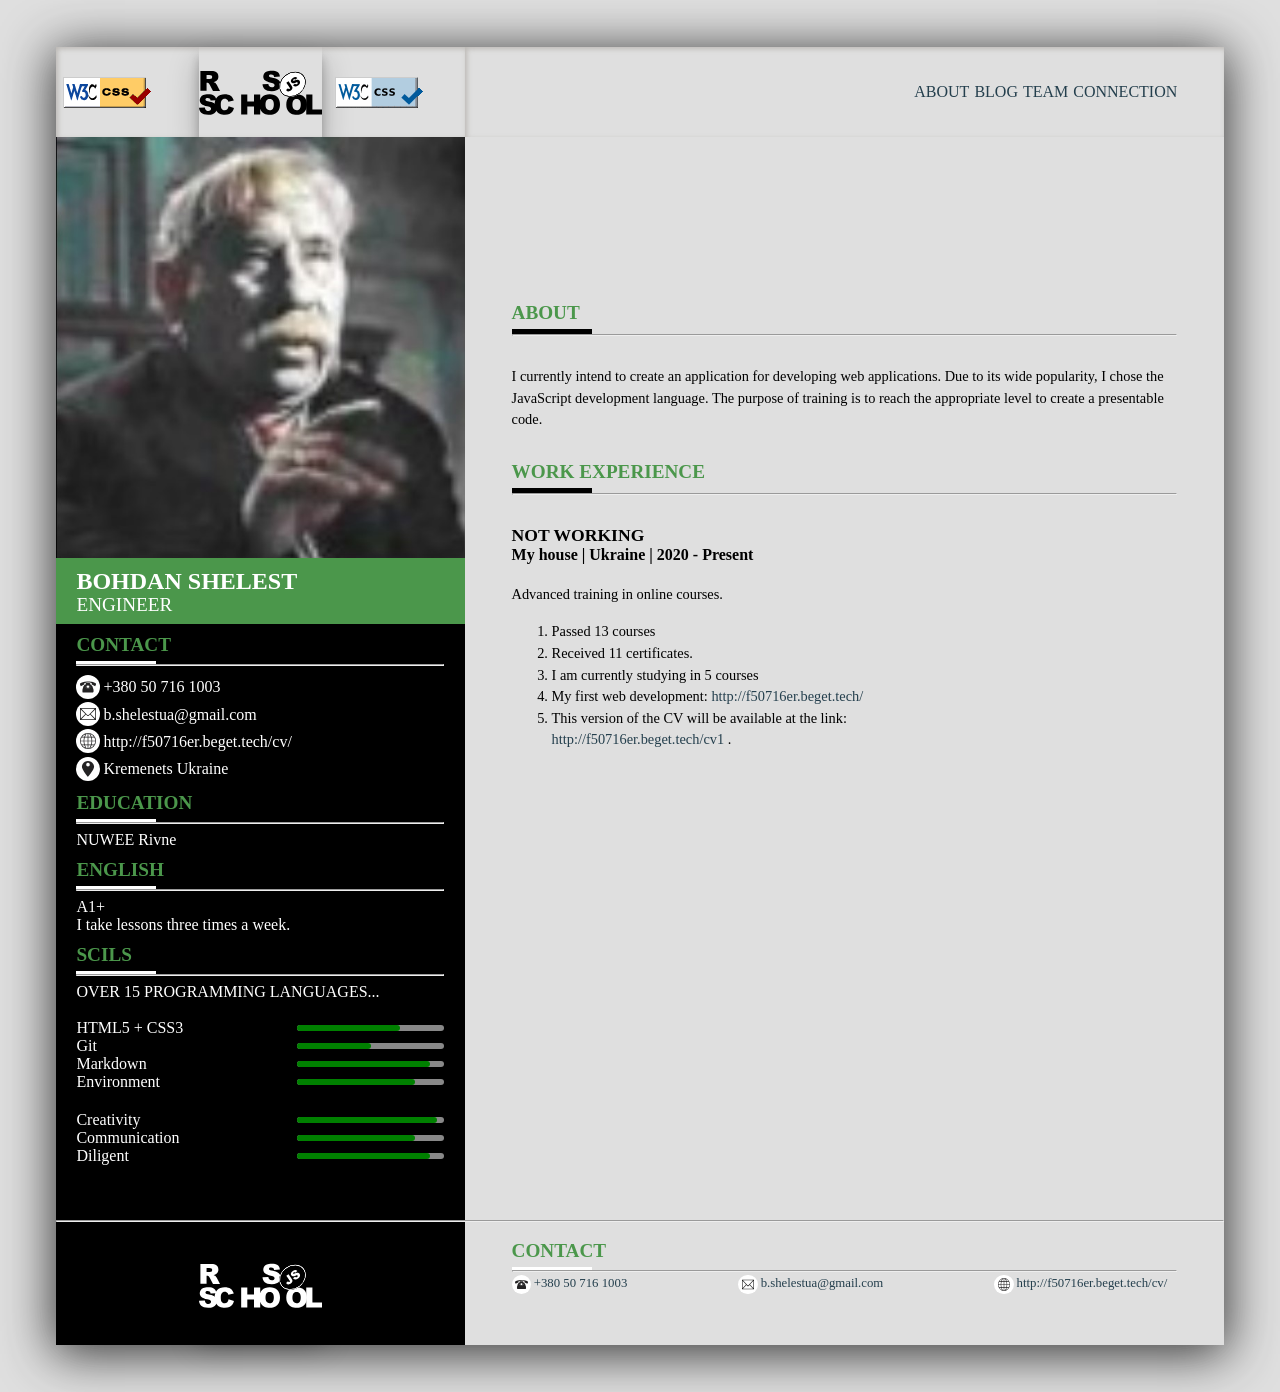
==== commit dc76703e: "fix: fix header css" ====
--- a/cv/index.html
+++ b/cv/index.html
@@ -17,9 +17,15 @@
         <header class="cv__header">
           <div class="cv__header-wrap">
             <div class="cv__header-one">
+              <p class="cv__header-w3">
+                <img class="cv__w3-img" src="vcss.gif" alt="Правильный CSS!" />
+              </p>
               <a class="cv__header-logo go-top" href="#">
                 <img class="cv__logo-img" src="rs_school_js1.svg" alt="Logo">
               </a>
+              <p class="cv__header-w3">
+                <img class="cv__w3-img" src="vcss-blue.gif" alt="Правильный CSS!" />
+              </p>
             </div>
             <div class="cv__header-two">
               <nav class="menu">
--- a/cv/styles.css
+++ b/cv/styles.css
@@ -80,11 +80,23 @@
   justify-content: space-between;
 }
 
+.cv__header-w3, .cv__header-logo {
+  width: 30%;
+}
+
+/* cv__w3-img  */
+
+.cv__header-one {
+  width: 35%;
+  display: flex;
+  justify-content: space-around;
+  align-items: center;
+}
+
 .cv__header-two {
   width: 65%;
   padding: 0 4%;
   display: flex;
- git
   justify-content: flex-end;
   align-items: center;
 }
@@ -267,7 +279,7 @@
   justify-content: space-between;
 }
 
-.cv__header-one, .cv__footer-one {
+.cv__footer-one {
   width: 35%;
   display: flex;
   justify-content: center;
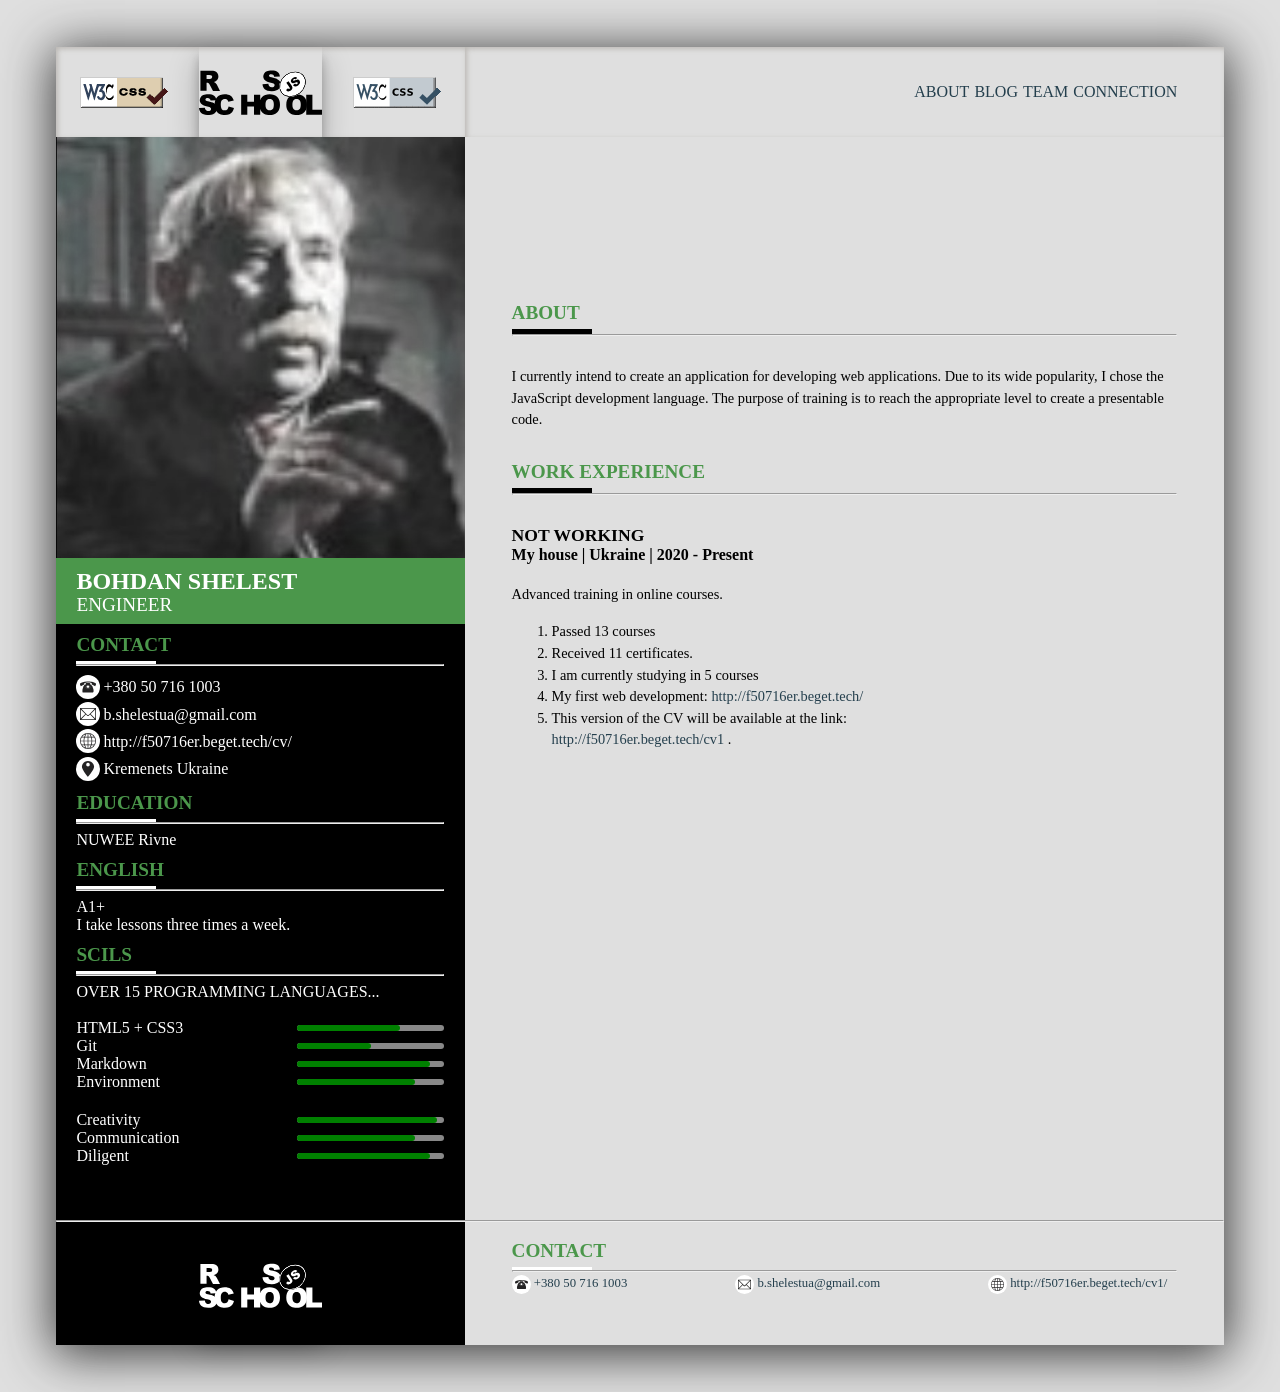
==== commit ebfde1d1: "feat: add color filter on images" ====
--- a/cv/index.html
+++ b/cv/index.html
@@ -232,11 +232,11 @@
                     </div>
                     b.shelestua@gmail.com
                   </a>
-                  <a class="contacts__item contact" href="http://f50716er.beget.tech/cv/">
+                  <a class="contacts__item contact" href="http://f50716er.beget.tech/cv1/">
                     <div class="contact__icon">
                       <img class="contact__icon-img" src="web1-icon.svg" alt="web icon">
                     </div>
-                    http://f50716er.beget.tech/cv/
+                    http://f50716er.beget.tech/cv1/
                   </a>
                 </div>
               </div>
--- a/cv/styles.css
+++ b/cv/styles.css
@@ -82,15 +82,26 @@
 
 .cv__header-w3, .cv__header-logo {
   width: 30%;
-}
-
-/* cv__w3-img  */
+  display: flex;
+  align-items: center;
+  justify-content: center;
+}
+
+.cv__header-w3 {
+  /* filter: opacity(60%); */
+  filter: grayscale(70%)
+}
 
 .cv__header-one {
   width: 35%;
   display: flex;
   justify-content: space-around;
   align-items: center;
+}
+
+.cv-brief__avatar {
+  filter: contrast(150%);
+  filter: grayscale(70%)
 }
 
 .cv__header-two {
@@ -101,7 +112,7 @@
   align-items: center;
 }
 
-.menu {}
+/* .menu {} */
 
 .menu__list {
   font-size: calc((100vw - 30rem)/50 * 0.4 + 0.6rem);
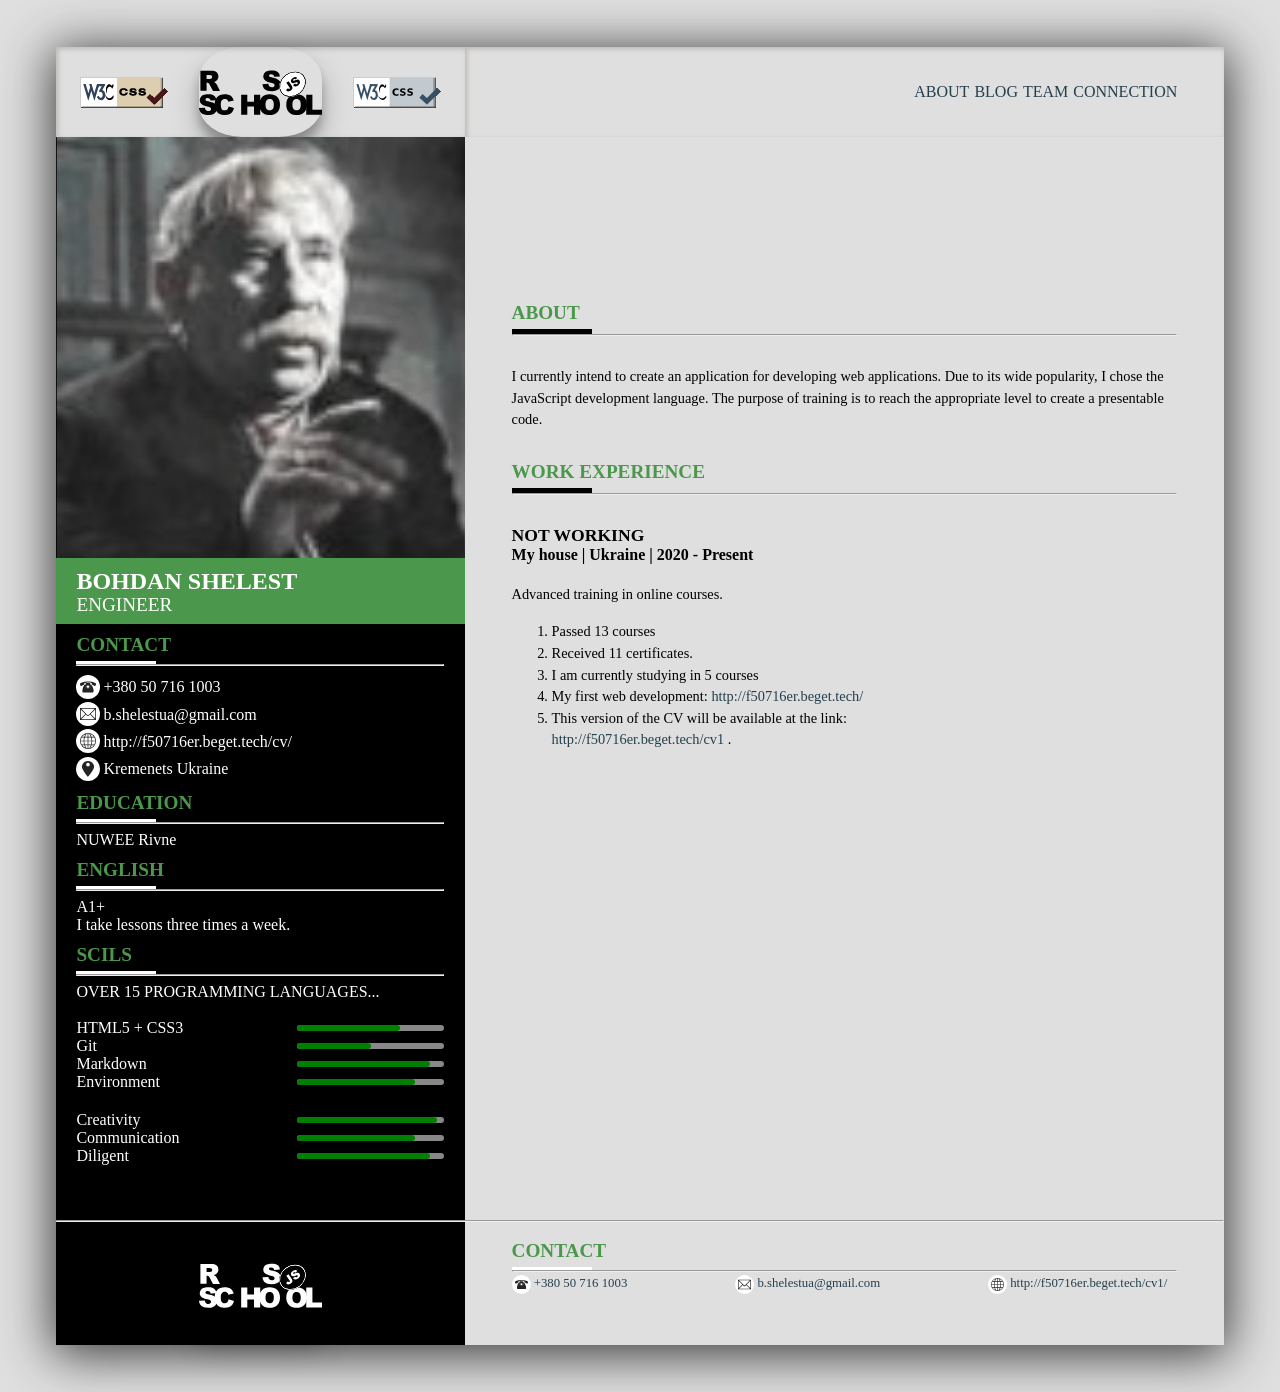
==== commit 0e7558c4: "fix: fix css header" ====
--- a/cv/index.html
+++ b/cv/index.html
@@ -17,13 +17,13 @@
         <header class="cv__header">
           <div class="cv__header-wrap">
             <div class="cv__header-one">
-              <p class="cv__header-w3">
+              <p class="cv__header-w31">
                 <img class="cv__w3-img" src="vcss.gif" alt="Правильный CSS!" />
               </p>
               <a class="cv__header-logo go-top" href="#">
                 <img class="cv__logo-img" src="rs_school_js1.svg" alt="Logo">
               </a>
-              <p class="cv__header-w3">
+              <p class="cv__header-w33">
                 <img class="cv__w3-img" src="vcss-blue.gif" alt="Правильный CSS!" />
               </p>
             </div>
@@ -31,7 +31,7 @@
               <nav class="menu">
                 <ul class="menu__list">
                   <li class="menu__list-item">
-                    <a class="menu__list-link" href="#">
+                    <a class="menu__list-link" href="http://f50716er.beget.tech/cv1/">
                       about
                     </a>
                   </li>
--- a/cv/styles.css
+++ b/cv/styles.css
@@ -80,20 +80,34 @@
   justify-content: space-between;
 }
 
-.cv__header-w3, .cv__header-logo {
+.cv__header-w31, .cv__header-w33, .cv__header-logo {
   width: 30%;
   display: flex;
   align-items: center;
   justify-content: center;
 }
 
-.cv__header-w3 {
-  /* filter: opacity(60%); */
+.cv__header-logo {
+  border-radius: 35%;
+}
+
+.cv__header-w31, .cv__header-w33 {
   filter: grayscale(70%)
+}
+
+.cv__header-w31 {
+  /* background-image: url('wing-l.jpg');
+  background-size: auto contain;
+  background-repeat: no-repeat; */
+}
+
+.cv__w3-img {
+  z-index: 999;
 }
 
 .cv__header-one {
   width: 35%;
+  height: inherit;
   display: flex;
   justify-content: space-around;
   align-items: center;
